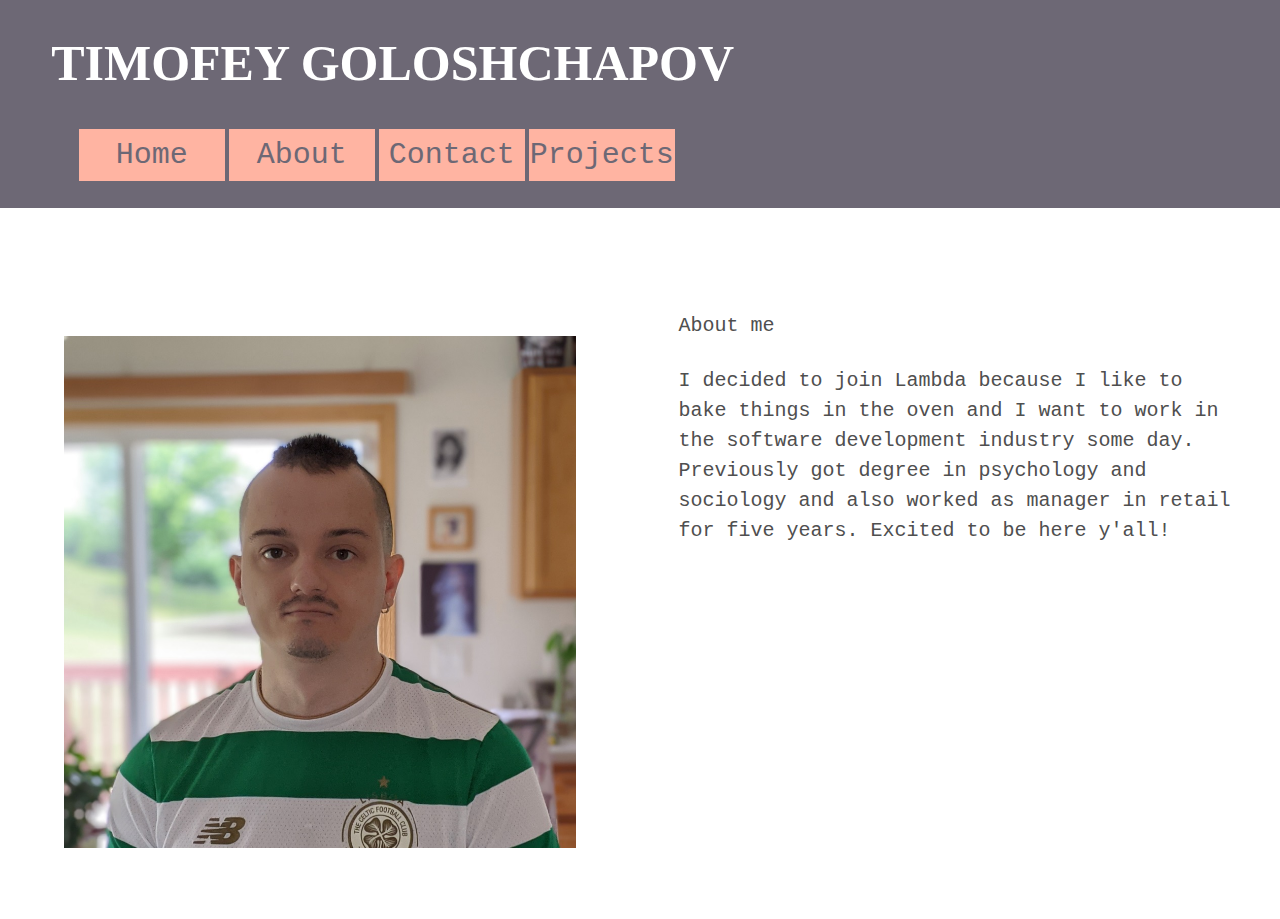
==== about.html @ 4c6f92e1 "99% done" ====
<!DOCTYPE html>
<html lang="en">
  <head>
    <meta charset="UTF-8" />
    <meta name="viewport" content="width=device-width, initial-scale=1.0" />
    <title>Portfolio :: About</title>
    <!-- stylesheet -->
    <link rel="stylesheet" href="style/index.css" />
  </head>
  <body>
    <header>
      <div class="navigation">
        <h1>TIMOFEY GOLOSHCHAPOV</h1>
        <nav>
          <a href="index.html">Home</a>
          <a href="about.html">About</a>
          <a href="contact.html">Contact</a>
          <a href="projects.html">Projects</a>
        </nav>
      </div>
    </header>
    <section class="section1">
      <div class="left">
        <!-- the big picture on the left -->
        <img src="images/lambdapp3.jpg" alt="my face" />
      </div>
      <div class="right">
        <h2>About me</h2>
        <p>
          I decided to join Lambda because I like to bake things in the oven and
          I want to work in the software development industry some day.
          Previously got degree in psychology and sociology and also worked as
          manager in retail for five years. Excited to be here y'all!
        </p>
      </div>
    </section>
  </body>
</html>
---- style/index.css ----
/*
   http://meyerweb.com/eric/tools/css/reset/ 
   v2.0 | 20110126
   License: none (public domain)
*/

html, body, div, span, applet, object, iframe,
h1, h2, h3, h4, h5, h6, p, blockquote, pre,
a, abbr, acronym, address, big, cite, code,
del, dfn, em, img, ins, kbd, q, s, samp,
small, strike, strong, sub, sup, tt, var,
b, u, i, center,
dl, dt, dd, ol, ul, li,
fieldset, form, label, legend,
table, caption, tbody, tfoot, thead, tr, th, td,
article, aside, canvas, details, embed, 
figure, figcaption, footer, header, hgroup, 
menu, nav, output, ruby, section, summary,
time, mark, audio, video {
	margin: 0;
	padding: 0;
	border: 0;
	font-size: 100%;
	font: inherit;
	vertical-align: baseline;
}

/* HTML5 display-role reset for older browsers */

article, aside, details, figcaption, figure, 
footer, header, hgroup, menu, nav, section {
	display: block;
}
body {
  line-height: 1;
}

/* focus styles */

:focus {
  outline: 0;
}
* {
  padding: 0;
  margin: 0;
  box-sizing: border-box;
  max-width: 100%;
}

/* general styles copied */

html {
  font-size: 62.5%;
}

body {
  font-size: 1.6rem;
  line-height: 1.5;
  color: #4f4f4f;
  font-family: "Roboto Mono", monospace;
}

a {
  font-family: "Roboto Mono", monospace;
  text-decoration: none;
}

h1 {
  font-size: 10rem;
  font-family: "Chelsea Market", cursive;
  color: white;
}

section {
  pad: 4% 0;
}

/* header styles */

.navigation {
  background-color: #6d6875;
}

.navigation h1 {
  font-size: 5rem;
  font-weight: bold;
  margin-left: 4%;
  padding-top: 2%;
  border: 0;
}

nav {
  padding: 2% 0;
  margin-top: 0.1%;
  margin-left: 6%;
  width: 50%;
  display: flex;
  flex-direction: row;
}

nav a {
  display: inline-block;
  padding: 0.5% 0;
  width: 5em;
  min-width: 5em;
  font-size: 3rem;
  color: #6d6875;
  text-align: center;
  background-color: #ffb4a2;
  border: 2px solid #6d6875;
}
nav a:hover {
  background-color: #ffcdb2;
  color: black;
}

/* section1 */

.section1 {
  margin-top: 5%;
  display: flex;
  flex-direction: row;
}

.left {
  width: 50%;
}

.left img {
  padding: 10%;
}

.right {
  width: 50%;
  font-size: 2rem;
  padding: 3%;
  display: flex;
  flex-direction: column;
}

.right h2 {
  margin-bottom: 1%;
}

.right a.button {
  background-color: #ffb4a2;
  color: #6d6875;
  text-align: center;
  width: 50%;
  padding: 4%;
  font-size: 2rem;
  font-family: "Roboto Mono", monospace;
  margin-top: 1em;
}

.right a.button:hover {
  background-color: #ffcdb2;
  color: black;
}

.right p {
  margin-top: 1em;
}

/* section2 */

.section2 {
  margin: 1em 0 3em;
  display: flex;
  flex-direction: row;
  flex-wrap: wrap;
}

.section2 .project {
  width: 25%;
  padding: 1em;
}

.project .image {
  height: 180px;
  overflow: hidden;
  max-width: 100%;
  display: block;
}

.project .text {
  padding-top: 1em;
  text-align: center;
}

.project .text h3 {
  font-size: 2rem;
  font-family: "Roboto Mono", monospace;
}

/* footer */

footer {
  background-color: #6d6875;
  padding: 6%;
  text-align: center;
  color: cornsilk;
  font-size: 4rem;
  display: flex;
  flex-direction: column;
  align-items: center;
}

footer a {
  color: #6d6875;
  background-color: #ffb4a2;
  width: 15%;
  margin-top: 1em;
  font-size: 3rem;
  text-align: center;
}

footer a:hover {
  background-color: #ffcdb2;
  color: black;
}
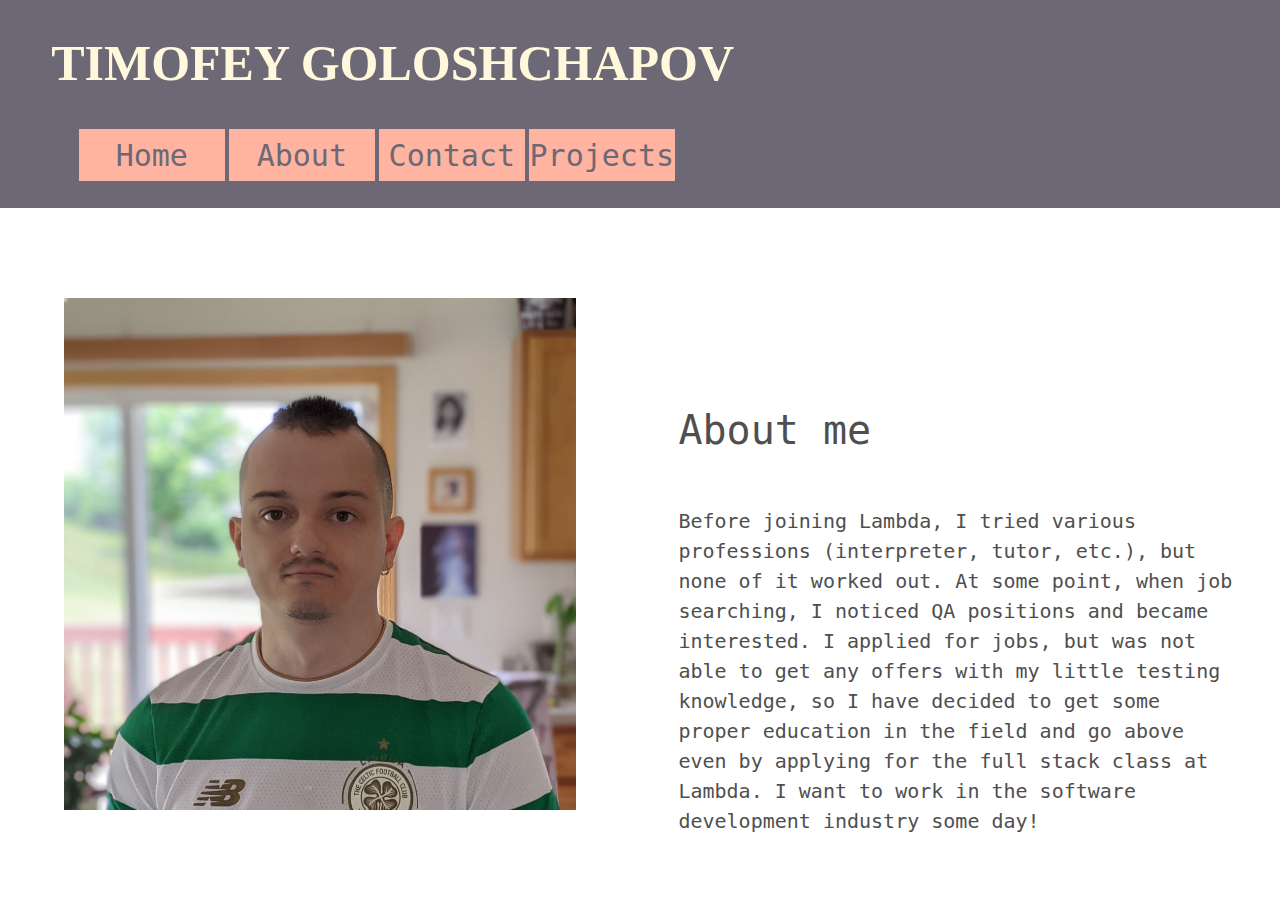
==== commit a877794b: "perfect" ====
--- a/about.html
+++ b/about.html
@@ -27,10 +27,7 @@
       <div class="right">
         <h2>About me</h2>
         <p>
-          I decided to join Lambda because I like to bake things in the oven and
-          I want to work in the software development industry some day.
-          Previously got degree in psychology and sociology and also worked as
-          manager in retail for five years. Excited to be here y'all!
+          Before joining Lambda, I tried various professions (interpreter, tutor, etc.), but none of it worked out. At some point, when job searching, I noticed QA positions and became interested. I applied for jobs, but was not able to get any offers with my little testing knowledge, so I have decided to get some proper education in the field and go above even by applying for the full stack class at Lambda. I want to work in the software development industry some day!  
         </p>
       </div>
     </section>
--- a/style/index.css
+++ b/style/index.css
@@ -68,7 +68,7 @@
 h1 {
   font-size: 10rem;
   font-family: "Chelsea Market", cursive;
-  color: white;
+  color: cornsilk;
 }
 
 section {
@@ -117,7 +117,7 @@
 /* section1 */
 
 .section1 {
-  margin-top: 5%;
+  margin-top: 2%;
   display: flex;
   flex-direction: row;
 }
@@ -132,6 +132,7 @@
 
 .right {
   width: 50%;
+  margin-top: 10%;
   font-size: 2rem;
   padding: 3%;
   display: flex;
@@ -139,6 +140,7 @@
 }
 
 .right h2 {
+  font-size: 2em;
   margin-bottom: 1%;
 }
 
@@ -148,7 +150,7 @@
   text-align: center;
   width: 50%;
   padding: 4%;
-  font-size: 2rem;
+  font-size: 3rem;
   font-family: "Roboto Mono", monospace;
   margin-top: 1em;
 }
@@ -159,7 +161,7 @@
 }
 
 .right p {
-  margin-top: 1em;
+  margin-top: 2em;
 }
 
 /* section2 */
@@ -196,26 +198,38 @@
 /* footer */
 
 footer {
+  padding-top: 4%;
   background-color: #6d6875;
-  padding: 6%;
+  display: flex;
+  flex-direction: column;
+  align-items: center;
+}
+
+footer .contact {
+  /* padding-bottom: 6%; */
   text-align: center;
   color: cornsilk;
   font-size: 4rem;
-  display: flex;
-  flex-direction: column;
-  align-items: center;
-}
-
-footer a {
+  padding-bottom: 2em;
+}
+
+footer .contact a {
   color: #6d6875;
   background-color: #ffb4a2;
   width: 15%;
   margin-top: 1em;
   font-size: 3rem;
   text-align: center;
-}
-
-footer a:hover {
+  padding: 0.3em;
+}
+
+footer .contact a:hover {
   background-color: #ffcdb2;
   color: black;
 }
+
+footer img {
+  width: 1em;
+}
+
+
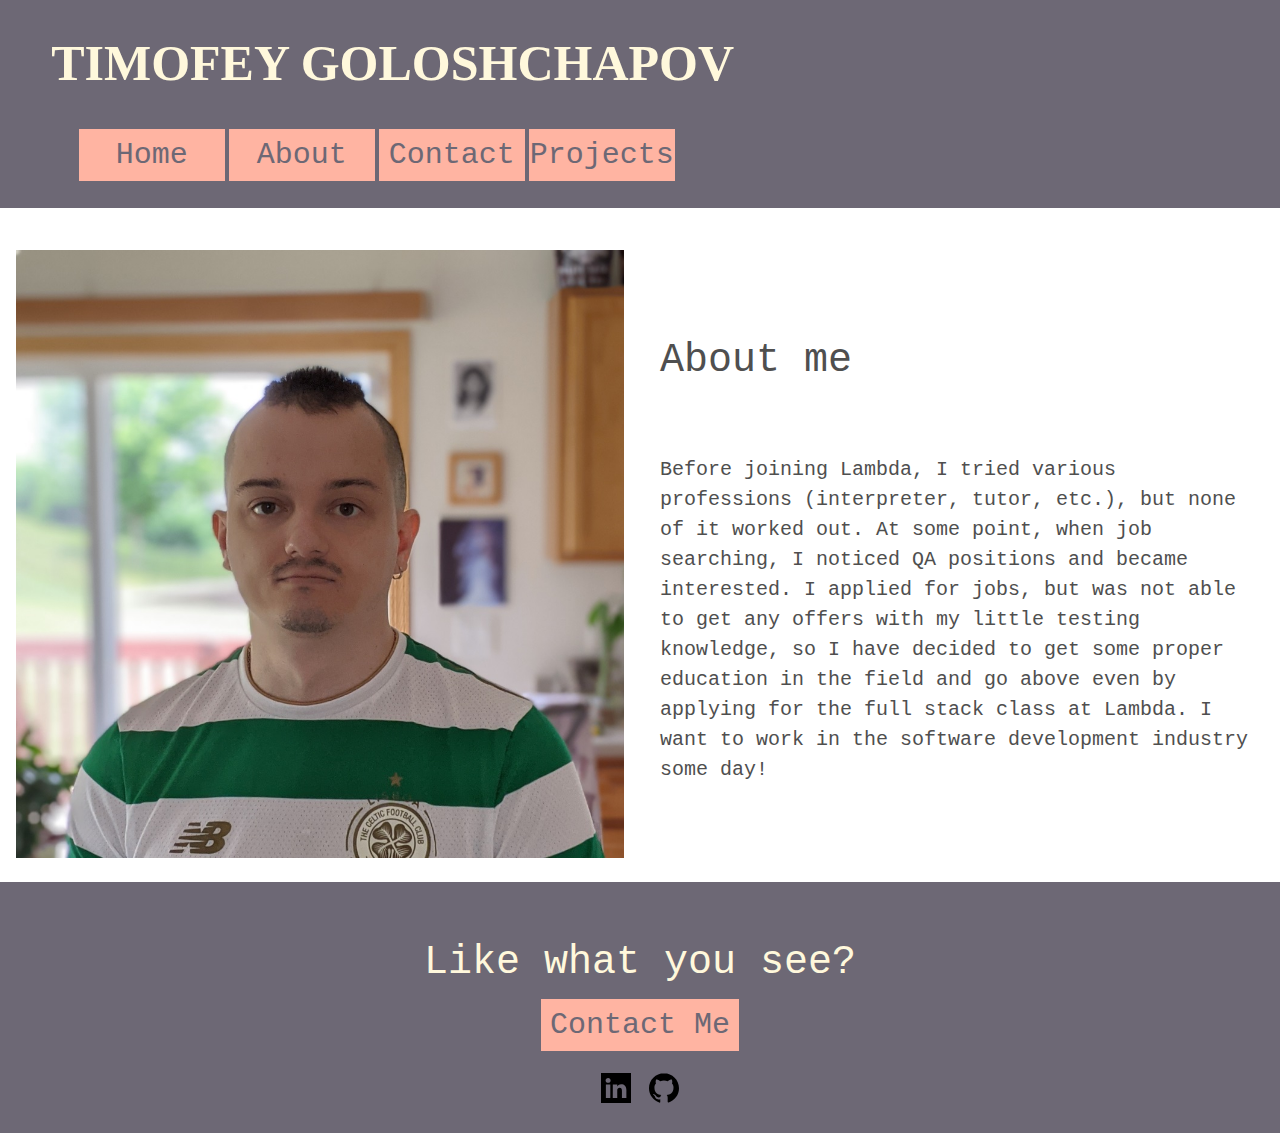
==== commit 982718e3: "refactored" ====
--- a/about.html
+++ b/about.html
@@ -3,33 +3,52 @@
   <head>
     <meta charset="UTF-8" />
     <meta name="viewport" content="width=device-width, initial-scale=1.0" />
-    <title>Portfolio :: About</title>
+    <title>Portfolio About</title>
     <!-- stylesheet -->
     <link rel="stylesheet" href="style/index.css" />
   </head>
   <body>
-    <header>
-      <div class="navigation">
+    <header class="navigation">
+      <div class="name">
         <h1>TIMOFEY GOLOSHCHAPOV</h1>
-        <nav>
-          <a href="index.html">Home</a>
-          <a href="about.html">About</a>
-          <a href="contact.html">Contact</a>
-          <a href="projects.html">Projects</a>
-        </nav>
       </div>
+      <nav class="links">
+        <a href="index.html">Home</a>
+        <a href="about.html">About</a>
+        <a href="contact.html">Contact</a>
+        <a href="projects.html">Projects</a>
+      </nav>
     </header>
+
     <section class="section1">
       <div class="left">
-        <!-- the big picture on the left -->
         <img src="images/lambdapp3.jpg" alt="my face" />
       </div>
       <div class="right">
-        <h2>About me</h2>
-        <p>
-          Before joining Lambda, I tried various professions (interpreter, tutor, etc.), but none of it worked out. At some point, when job searching, I noticed QA positions and became interested. I applied for jobs, but was not able to get any offers with my little testing knowledge, so I have decided to get some proper education in the field and go above even by applying for the full stack class at Lambda. I want to work in the software development industry some day!  
-        </p>
+        <div class="title">
+          <h2>About me</h2>
+        </div>
+        <div class="text">
+          <p>
+            Before joining Lambda, I tried various professions (interpreter, tutor, etc.), but none of it worked out. At some point, when job searching, I noticed QA positions and became interested. I applied for jobs, but was not able to get any offers with my little testing knowledge, so I have decided to get some proper education in the field and go above even by applying for the full stack class at Lambda. I want to work in the software development industry some day!  
+          </p>
+        </div>
       </div>
     </section>
+
+    <footer>
+      <div class="contact">
+        <h2>Like what you see?</h2>
+        <a href="contact.html">Contact Me</a>
+      </div>
+      <div class="social">
+        <a href="https://www.linkedin.com/in/timofey-goloshchapov-b25660179/">
+          <img src="images/linkedin-svgrepo-com.svg" />
+        </a>
+        <a href="https://github.com/Timbobeek">
+          <img src="images/github-svgrepo-com.svg" />
+        </a>
+      </div>
+    </footer>
   </body>
 </html>
--- a/style/index.css
+++ b/style/index.css
@@ -109,6 +109,7 @@
   background-color: #ffb4a2;
   border: 2px solid #6d6875;
 }
+
 nav a:hover {
   background-color: #ffcdb2;
   color: black;
@@ -120,6 +121,7 @@
   margin-top: 2%;
   display: flex;
   flex-direction: row;
+  align-items: center;
 }
 
 .left {
@@ -127,24 +129,23 @@
 }
 
 .left img {
-  padding: 10%;
+  padding: 1em;
 }
 
 .right {
   width: 50%;
-  margin-top: 10%;
   font-size: 2rem;
-  padding: 3%;
+  padding: 1em;
   display: flex;
   flex-direction: column;
 }
 
-.right h2 {
+.right .title h2 {
   font-size: 2em;
-  margin-bottom: 1%;
-}
-
-.right a.button {
+  margin-bottom: 4%;
+}
+
+.right .button a {
   background-color: #ffb4a2;
   color: #6d6875;
   text-align: center;
@@ -155,12 +156,12 @@
   margin-top: 1em;
 }
 
-.right a.button:hover {
+.right .button a:hover {
   background-color: #ffcdb2;
   color: black;
 }
 
-.right p {
+.right .text p {
   margin-top: 2em;
 }
 
@@ -176,6 +177,10 @@
 .section2 .project {
   width: 25%;
   padding: 1em;
+  display: flex;
+  flex-direction: column;
+  flex-wrap: nowrap;
+  align-items: center;
 }
 
 .project .image {
@@ -185,6 +190,11 @@
   display: block;
 }
 
+.project .image img {
+  height: 100%;
+  object-fit: cover;
+}
+
 .project .text {
   padding-top: 1em;
   text-align: center;
@@ -206,11 +216,10 @@
 }
 
 footer .contact {
-  /* padding-bottom: 6%; */
   text-align: center;
   color: cornsilk;
   font-size: 4rem;
-  padding-bottom: 2em;
+  padding-bottom: 0.5em;
 }
 
 footer .contact a {
@@ -223,6 +232,15 @@
   padding: 0.3em;
 }
 
+footer .social {
+  padding-bottom: 1em;
+}
+
+footer .social a {
+  background-color: transparent;
+  font-size: 3rem;
+}
+
 footer .contact a:hover {
   background-color: #ffcdb2;
   color: black;
@@ -232,4 +250,59 @@
   width: 1em;
 }
 
-
+/* ----------------media queries---------------- */
+
+/* --------for tablet---------- */
+
+@media (max-width: 800px) {
+  .navigation {
+    display: flex;
+    align-items: center;
+    flex-direction: column;
+  }
+
+  .navigation .name {
+    text-align: center;
+  }
+
+  .navigation .name h1 {
+    margin-left: 0%;
+  }
+
+  .navigation nav.links {
+    margin-left: 0%;
+    flex-direction: column;
+    align-items: center;
+  }
+
+  .section1 {
+    flex-direction: column;
+    text-align: center;
+  }
+
+  .left {
+    width: 100%;
+  }
+
+  .right {
+    width: 100%;
+    margin-top: 1%;
+  }
+}
+
+/* --------------for mobile----------------- */
+
+@media (max-width: 500px) {
+  .navigation h1 {
+    font-size: 3rem;
+    font-weight: bold;
+    margin-left: 4%;
+    padding-top: 2%;
+    border: 0;
+  }
+
+  .section2 .project {
+    width: 50%;
+    padding: 1em;
+  }
+}
